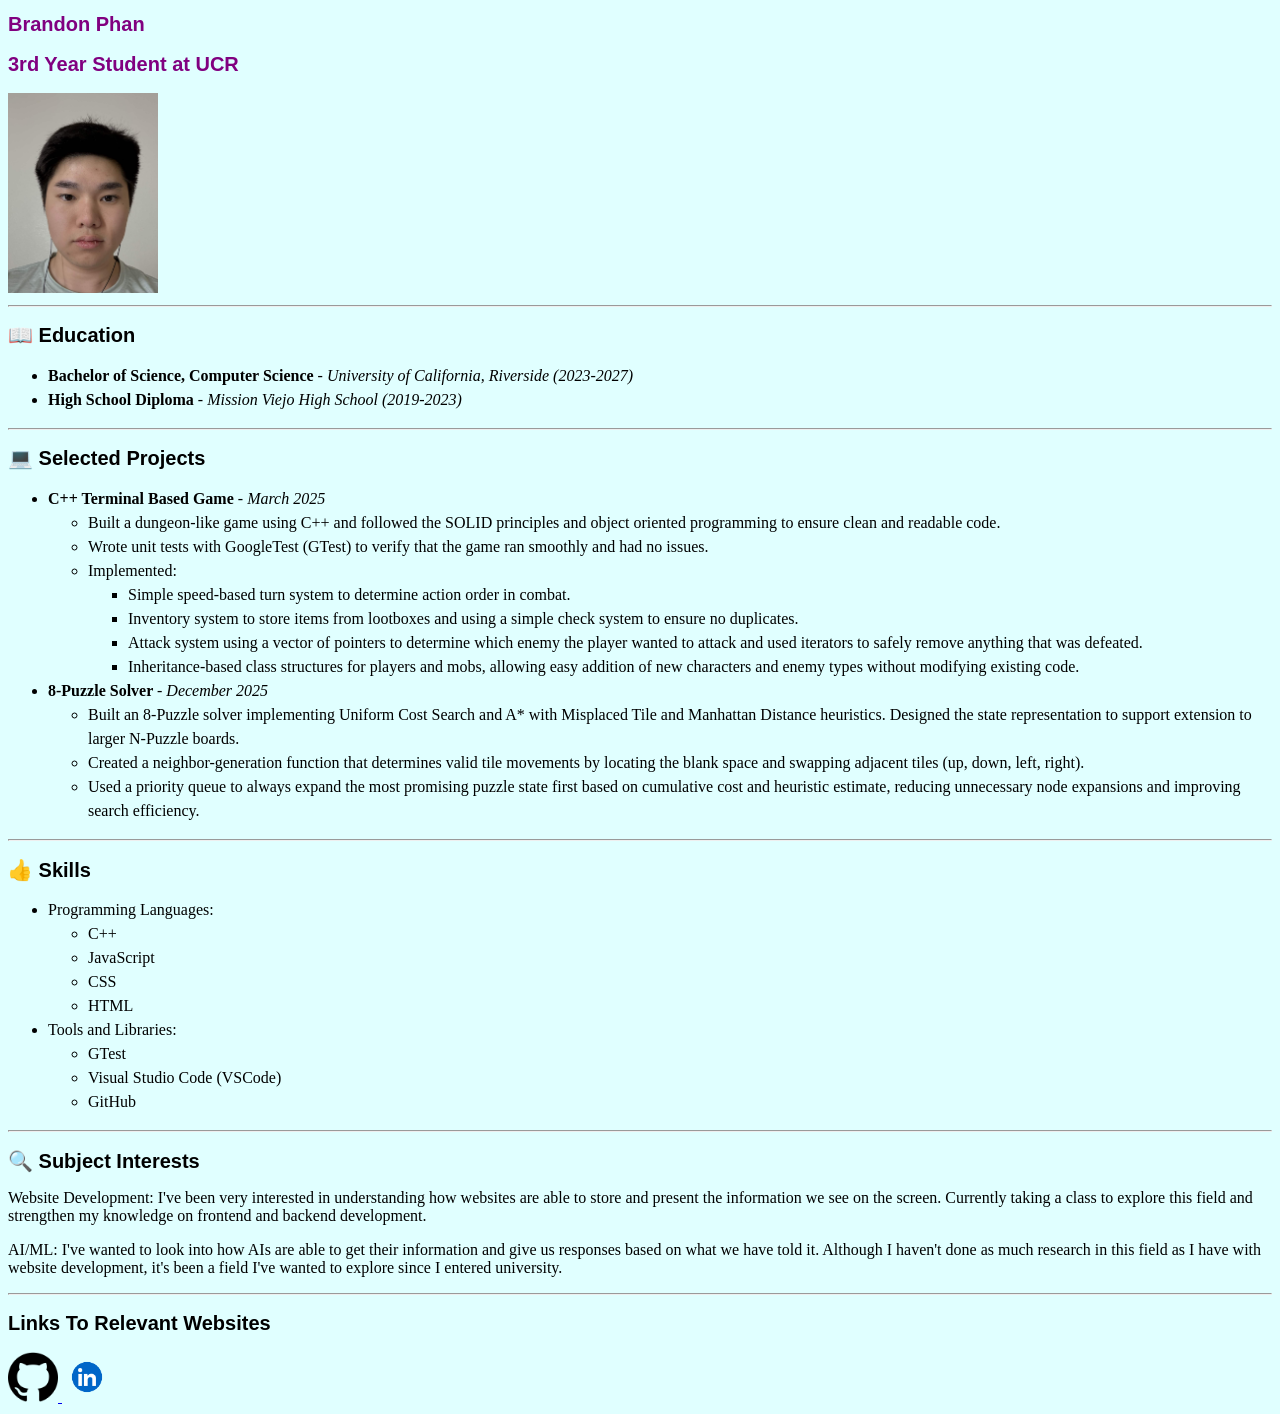
==== index.html @ 35227147 "Add files via upload" ====
<!DOCTYPE html> 
<html lang = "en">
    <head>
        <meta charset="utf-8" />
        <title>Brandon Phan Resume</title>
        <link rel="stylesheet" href="styles.css">
    </head>
    <body>
        <div class = "top-heading">
            <h1> Brandon Phan </h1>
            <h2> 3rd Year Student at UCR </h2>
        </div>
        <img src="myself.jpg" alt = "Picture of myself" class = "my-image">

        <hr>

        <h2> &#128214 Education </h2>
        <ul>
            <li> <strong> Bachelor of Science, Computer Science </strong> - <i> University of California, Riverside (2023-2027) </i> </li>
            <li> <strong> High School Diploma </strong> - <i> Mission Viejo High School (2019-2023) </i> </li>
        </ul>

        <hr>

        <h2> &#128187 Selected Projects </h2>
        <ul>
            <li> 
                <strong> C++ Terminal Based Game</strong> - <i> March 2025 </i> 
            <ul>
                <li> Built a dungeon-like game using C++ and followed the SOLID principles and object oriented programming to ensure clean and readable code. </li>
                <li> Wrote unit tests with GoogleTest (GTest) to verify that the game ran smoothly and had no issues.</li>
                <li> Implemented:
                <ul>
                    <li> Simple speed-based turn system to determine action order in combat. </li>
                    <li> Inventory system to store items from lootboxes and using a simple check system to ensure no duplicates. </li>
                    <li> Attack system using a vector of pointers to determine which enemy the player wanted to attack and used iterators to safely remove anything that was defeated. </li>
                    <li> Inheritance-based class structures for players and mobs, allowing easy addition of new characters and enemy types without modifying existing code. </li>
                </ul>
                </li>
            </ul>
            </li>
            <li> <strong> 8-Puzzle Solver </strong> - <i> December 2025 </i> 
            <ul>
                <li> Built an 8-Puzzle solver implementing Uniform Cost Search and A* with Misplaced Tile and Manhattan Distance heuristics. Designed the state representation to support extension to larger N-Puzzle boards. </li>
                <li> Created a neighbor-generation function that determines valid tile movements by locating the blank space and swapping adjacent tiles (up, down, left, right). </li>
                <li> Used a priority queue to always expand the most promising puzzle state first based on cumulative cost and heuristic estimate, reducing unnecessary node expansions and improving search efficiency. </li>
            </ul>
            </li>
        </ul>

        <hr>

        <h2> &#128077 Skills </h2>
        <ul>
            <li> Programming Languages:
            <ul> 
                <li> C++ </li>
                <li> JavaScript </li>
                <li> CSS </li>
                <li> HTML </li>
            </ul>
            </li>
            <li> Tools and Libraries:
            <ul>
                <li> GTest </li>
                <li> Visual Studio Code (VSCode) </li>
                <li> GitHub </li>
            </ul>
            </li>
        </ul>

        <hr>

        <h2> &#128269 Subject Interests </h2>
        <p> Website Development: I've been very interested in understanding how websites are able to store and present the information we see on the screen. Currently taking a class to explore this field and strengthen my knowledge on frontend and backend development. </p>
        <p> AI/ML: I've wanted to look into how AIs are able to get their information and give us responses based on what we have told it. Although I haven't done as much research in this field as I have with website development, it's been a field I've wanted to explore since I entered university. </p>

        <hr>

        <h2> Links To Relevant Websites </h2>
        <a href="https://github.com/bphan047"> 
            <img src= "github-logo.png" alt = "To my GitHub" class = "small-image">
        </a>
        <a href = "https://www.linkedin.com/in/brandon-phan-891768338/?skipRedirect=true">
            <img src= "linkedin-logo.png" alt = "To my LinkedIn" class = "small-image">
        </a>
    </body>
</html>
---- styles.css ----
.top-heading {
    color: rgb(128, 0, 128);
}

.small-image {
    width: 50px;
}

.my-image {
    width: 150px;
}

li {
    font-size: 16px;
    line-height: 1.5;
}

h1, h2 {
    font-size: 20px;
    font-family:Arial, Helvetica, sans-serif;
}

body {
    background-color: lightcyan;
}
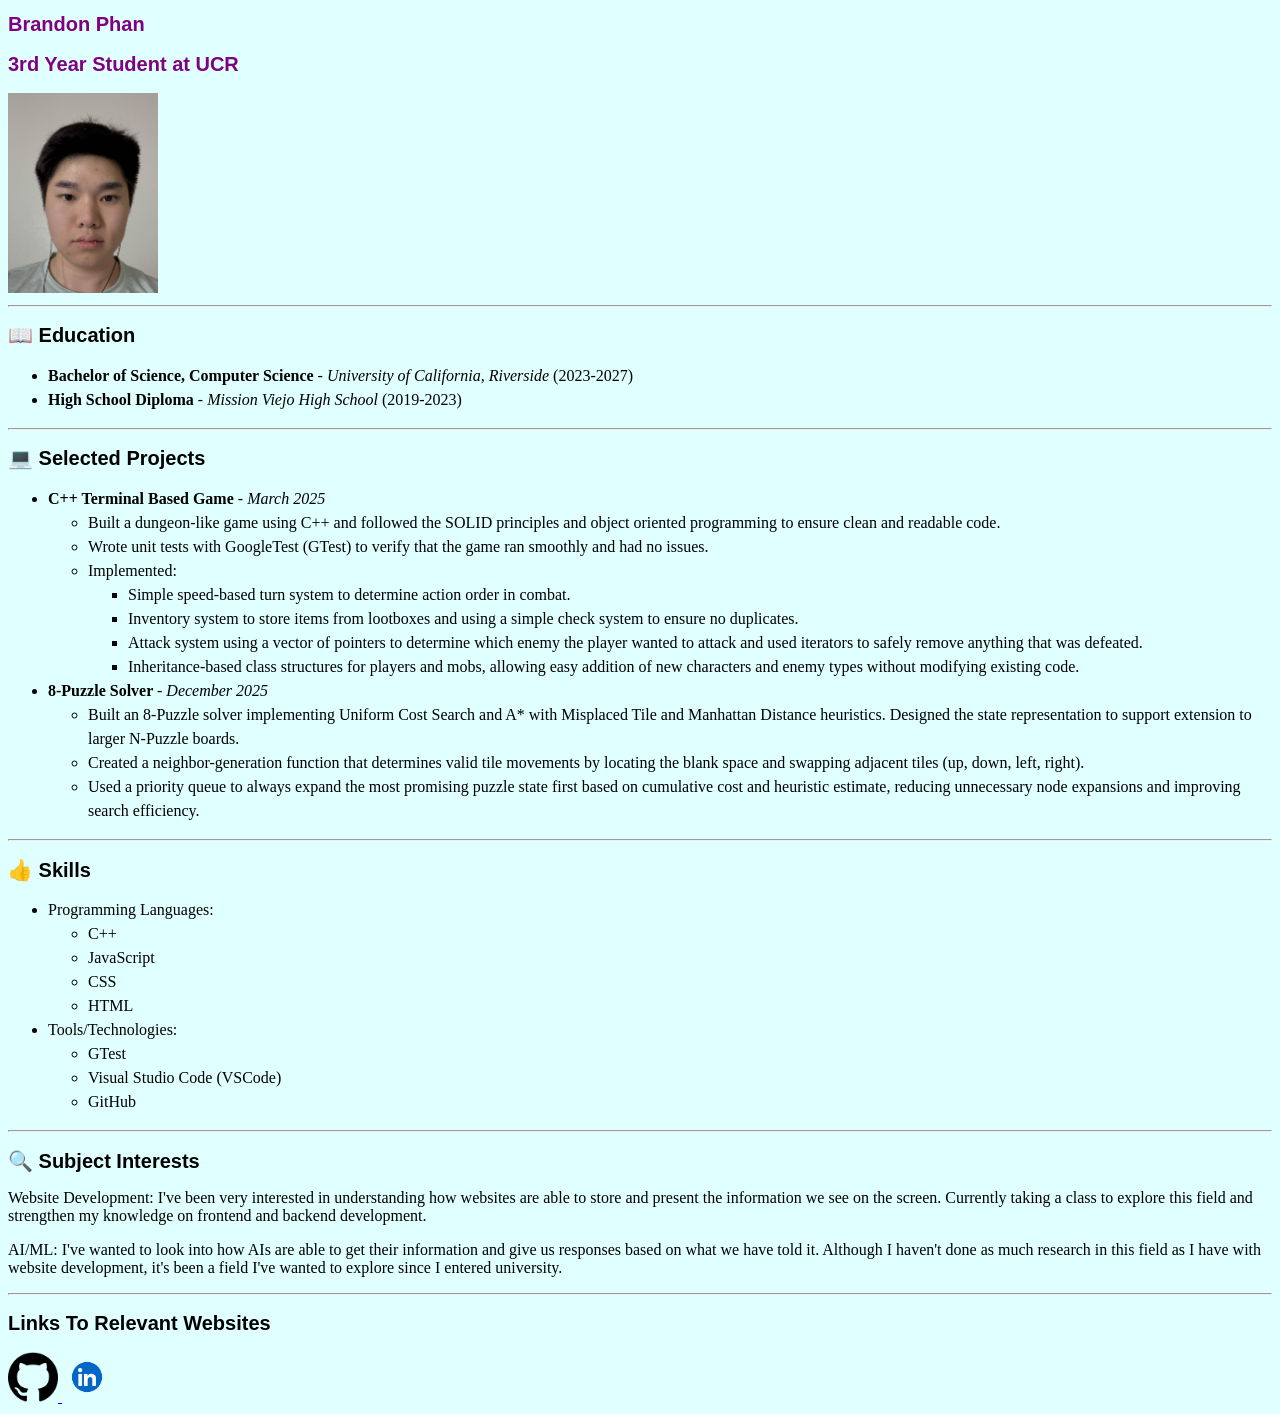
==== commit 28b3240e: "Update index.html" ====
--- a/index.html
+++ b/index.html
@@ -4,6 +4,17 @@
         <meta charset="utf-8" />
         <title>Brandon Phan Resume</title>
         <link rel="stylesheet" href="styles.css">
+        <style>
+            .small-image {
+                max-width: 50px;
+            }
+            .top-heading {
+                color: rgb(128, 0, 128);
+            }
+            .my-image {
+                max-width: 150px;
+            }
+        </style>
     </head>
     <body>
         <div class = "top-heading">
@@ -14,15 +25,15 @@
 
         <hr>
 
-        <h2> &#128214 Education </h2>
+        <h2> &#128214; Education </h2>
         <ul>
-            <li> <strong> Bachelor of Science, Computer Science </strong> - <i> University of California, Riverside (2023-2027) </i> </li>
-            <li> <strong> High School Diploma </strong> - <i> Mission Viejo High School (2019-2023) </i> </li>
+            <li> <strong> Bachelor of Science, Computer Science </strong> - <i> University of California, Riverside </i> (2023-2027) </li>
+            <li> <strong> High School Diploma </strong> - <i> Mission Viejo High School </i> (2019-2023) </li>
         </ul>
 
         <hr>
 
-        <h2> &#128187 Selected Projects </h2>
+        <h2> &#128187; Selected Projects </h2>
         <ul>
             <li> 
                 <strong> C++ Terminal Based Game</strong> - <i> March 2025 </i> 
@@ -50,7 +61,7 @@
 
         <hr>
 
-        <h2> &#128077 Skills </h2>
+        <h2> &#128077; Skills </h2>
         <ul>
             <li> Programming Languages:
             <ul> 
@@ -60,7 +71,7 @@
                 <li> HTML </li>
             </ul>
             </li>
-            <li> Tools and Libraries:
+            <li> Tools/Technologies:
             <ul>
                 <li> GTest </li>
                 <li> Visual Studio Code (VSCode) </li>
@@ -71,7 +82,7 @@
 
         <hr>
 
-        <h2> &#128269 Subject Interests </h2>
+        <h2> &#128269; Subject Interests </h2>
         <p> Website Development: I've been very interested in understanding how websites are able to store and present the information we see on the screen. Currently taking a class to explore this field and strengthen my knowledge on frontend and backend development. </p>
         <p> AI/ML: I've wanted to look into how AIs are able to get their information and give us responses based on what we have told it. Although I haven't done as much research in this field as I have with website development, it's been a field I've wanted to explore since I entered university. </p>
 
@@ -85,4 +96,4 @@
             <img src= "linkedin-logo.png" alt = "To my LinkedIn" class = "small-image">
         </a>
     </body>
-</html>+</html>
